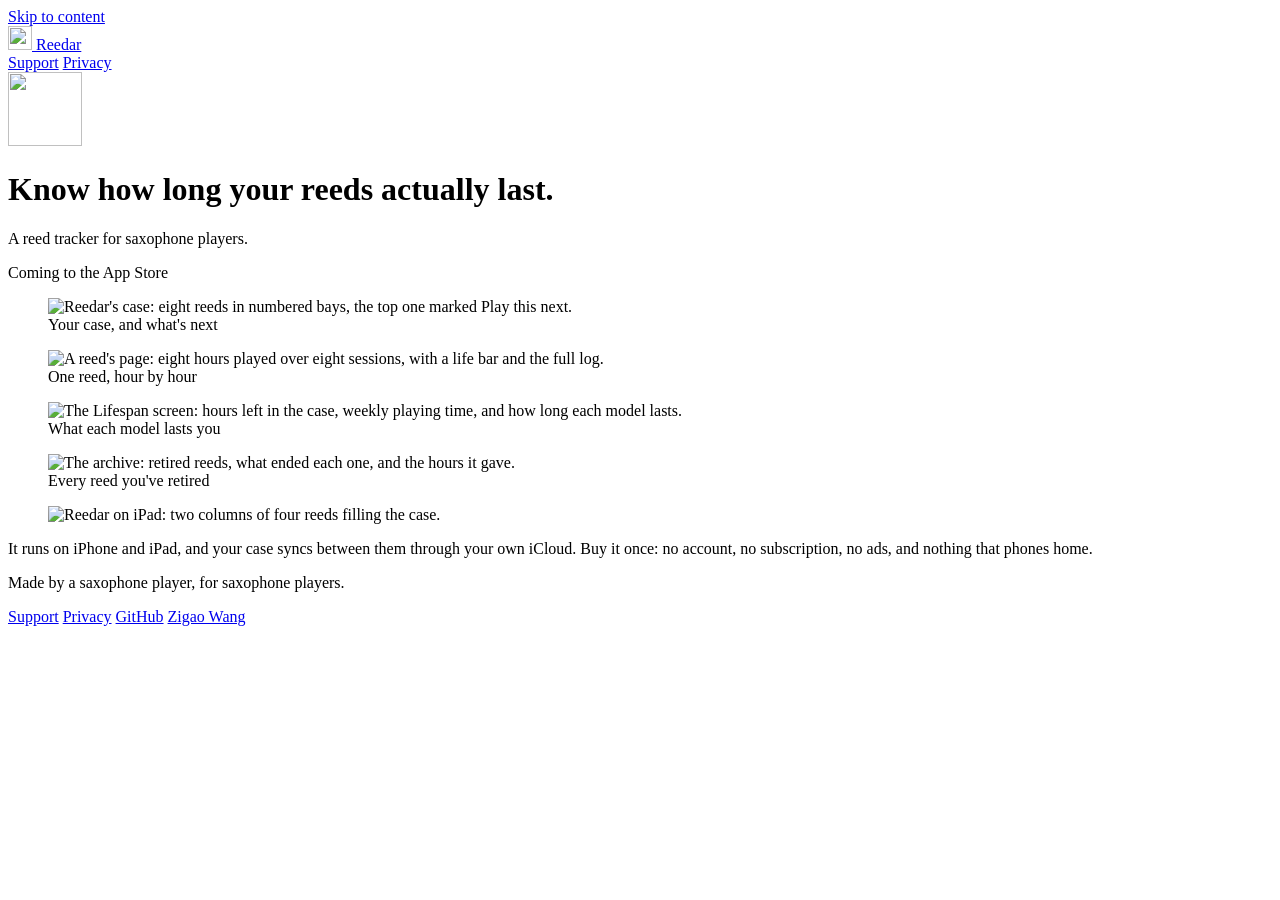
==== docs/index.html @ f0aa445f "feat: add the reedar.app website" ====
<!DOCTYPE html>
<html lang="en">
  <head>
    <meta charset="utf-8" />
    <meta name="viewport" content="width=device-width, initial-scale=1" />
    <title>Reedar — know how long your reeds actually last</title>
    <meta
      name="description"
      content="A reed tracker for saxophone players. Log what you play, retire reeds when they're done, and find out how long your reeds actually last. No account, no subscription, works offline."
    />
    <link rel="canonical" href="https://reedar.app/" />

    <meta property="og:type" content="website" />
    <meta property="og:site_name" content="Reedar" />
    <meta property="og:url" content="https://reedar.app/" />
    <meta property="og:title" content="Reedar — know how long your reeds actually last" />
    <meta
      property="og:description"
      content="A reed tracker for saxophone players. Log what you play, retire reeds when they're done, and find out how long your reeds actually last."
    />
    <meta property="og:image" content="https://reedar.app/assets/og.png" />
    <meta name="twitter:card" content="summary_large_image" />
    <meta name="theme-color" content="#0a0a0b" />

    <link rel="icon" href="/assets/favicon.png" sizes="64x64" />
    <link rel="apple-touch-icon" href="/assets/apple-touch-icon.png" />
    <link rel="stylesheet" href="/assets/styles.css" />

    <script type="application/ld+json">
      {
        "@context": "https://schema.org",
        "@type": "SoftwareApplication",
        "name": "Reedar",
        "applicationCategory": "MusicApplication",
        "operatingSystem": "iOS, iPadOS",
        "url": "https://reedar.app/",
        "description": "A reed tracker for saxophone players. Log what you play, retire reeds when they're done, and find out how long your reeds actually last.",
        "author": { "@type": "Person", "name": "Zigao Wang", "url": "https://www.zigao.wang" }
      }
    </script>
  </head>

  <body>
    <a class="skip" href="#main">Skip to content</a>

    <header>
      <div class="wrap">
        <a class="brand" href="/">
          <img src="/assets/icon.png" alt="" width="24" height="24" />
          <span class="wordmark">Reedar</span>
        </a>
        <nav>
          <a href="/support/">Support</a>
          <a href="/privacy/">Privacy</a>
        </nav>
      </div>
    </header>

    <main id="main">
      <div class="wrap">
        <div class="intro">
          <img src="/assets/icon.png" alt="" width="74" height="74" />
          <h1>Know how long your reeds actually last.</h1>
          <p>A reed tracker for saxophone players.</p>
          <p class="status">Coming to the App Store</p>
        </div>

        <div class="screens">
          <figure>
            <img src="/assets/shots/iphone-1-case.jpg" width="552" height="1200"
              alt="Reedar's case: eight reeds in numbered bays, the top one marked Play this next."
              loading="eager" decoding="async" />
            <figcaption>Your case, and what's next</figcaption>
          </figure>
          <figure>
            <img src="/assets/shots/iphone-2-reed.jpg" width="552" height="1200"
              alt="A reed's page: eight hours played over eight sessions, with a life bar and the full log."
              loading="lazy" decoding="async" />
            <figcaption>One reed, hour by hour</figcaption>
          </figure>
          <figure>
            <img src="/assets/shots/iphone-3-lifespan.jpg" width="552" height="1200"
              alt="The Lifespan screen: hours left in the case, weekly playing time, and how long each model lasts."
              loading="lazy" decoding="async" />
            <figcaption>What each model lasts you</figcaption>
          </figure>
          <figure>
            <img src="/assets/shots/iphone-4-archive.jpg" width="552" height="1200"
              alt="The archive: retired reeds, what ended each one, and the hours it gave."
              loading="lazy" decoding="async" />
            <figcaption>Every reed you've retired</figcaption>
          </figure>
        </div>

        <figure class="pad">
          <img src="/assets/shots/ipad-1-case.jpg" width="1600" height="1050"
            alt="Reedar on iPad: two columns of four reeds filling the case."
            loading="lazy" decoding="async" />
        </figure>

        <p class="closing">
          It runs on iPhone and iPad, and your case syncs between them through
          your own iCloud. Buy it once: no account, no subscription, no ads, and
          nothing that phones home.
        </p>
      </div>
    </main>

    <footer>
      <div class="wrap">
        <p>Made by a saxophone player, for saxophone players.</p>
        <nav>
          <a href="/support/">Support</a>
          <a href="/privacy/">Privacy</a>
          <a href="https://github.com/ZigaoWang/reedar">GitHub</a>
          <a href="https://www.zigao.wang">Zigao Wang</a>
        </nav>
      </div>
    </footer>
  </body>
</html>
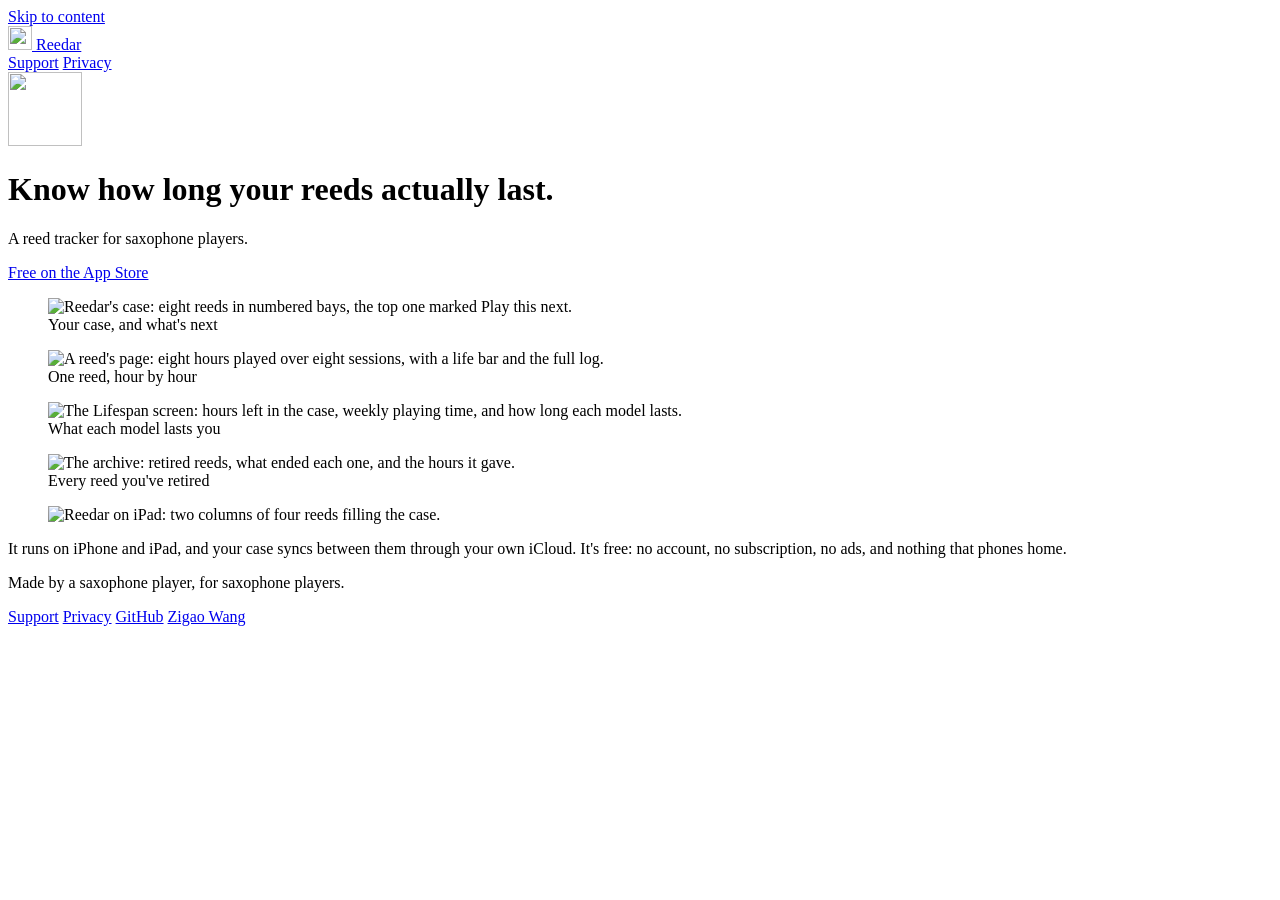
==== commit 0f7ab339: "docs: say the app is free and link the App Store on the site" ====
--- a/docs/index.html
+++ b/docs/index.html
@@ -6,7 +6,7 @@
     <title>Reedar — know how long your reeds actually last</title>
     <meta
       name="description"
-      content="A reed tracker for saxophone players. Log what you play, retire reeds when they're done, and find out how long your reeds actually last. No account, no subscription, works offline."
+      content="A free reed tracker for saxophone players. Log what you play, retire reeds when they're done, and find out how long your reeds actually last. No account, no subscription, works offline."
     />
     <link rel="canonical" href="https://reedar.app/" />
 
@@ -16,7 +16,7 @@
     <meta property="og:title" content="Reedar — know how long your reeds actually last" />
     <meta
       property="og:description"
-      content="A reed tracker for saxophone players. Log what you play, retire reeds when they're done, and find out how long your reeds actually last."
+      content="A free reed tracker for saxophone players. Log what you play, retire reeds when they're done, and find out how long your reeds actually last."
     />
     <meta property="og:image" content="https://reedar.app/assets/og.png" />
     <meta name="twitter:card" content="summary_large_image" />
@@ -34,7 +34,8 @@
         "applicationCategory": "MusicApplication",
         "operatingSystem": "iOS, iPadOS",
         "url": "https://reedar.app/",
-        "description": "A reed tracker for saxophone players. Log what you play, retire reeds when they're done, and find out how long your reeds actually last.",
+        "description": "A free reed tracker for saxophone players. Log what you play, retire reeds when they're done, and find out how long your reeds actually last.",
+        "offers": { "@type": "Offer", "price": "0", "priceCurrency": "USD" },
         "author": { "@type": "Person", "name": "Zigao Wang", "url": "https://www.zigao.wang" }
       }
     </script>
@@ -62,7 +63,10 @@
           <img src="/assets/icon.png" alt="" width="74" height="74" />
           <h1>Know how long your reeds actually last.</h1>
           <p>A reed tracker for saxophone players.</p>
-          <p class="status">Coming to the App Store</p>
+          <p class="status">
+            <a href="https://apps.apple.com/us/app/reedar-saxophone-reed-tracker/id6799631094">Free
+            on the App Store</a>
+          </p>
         </div>
 
         <div class="screens">
@@ -100,7 +104,7 @@
 
         <p class="closing">
           It runs on iPhone and iPad, and your case syncs between them through
-          your own iCloud. Buy it once: no account, no subscription, no ads, and
+          your own iCloud. It's free: no account, no subscription, no ads, and
           nothing that phones home.
         </p>
       </div>
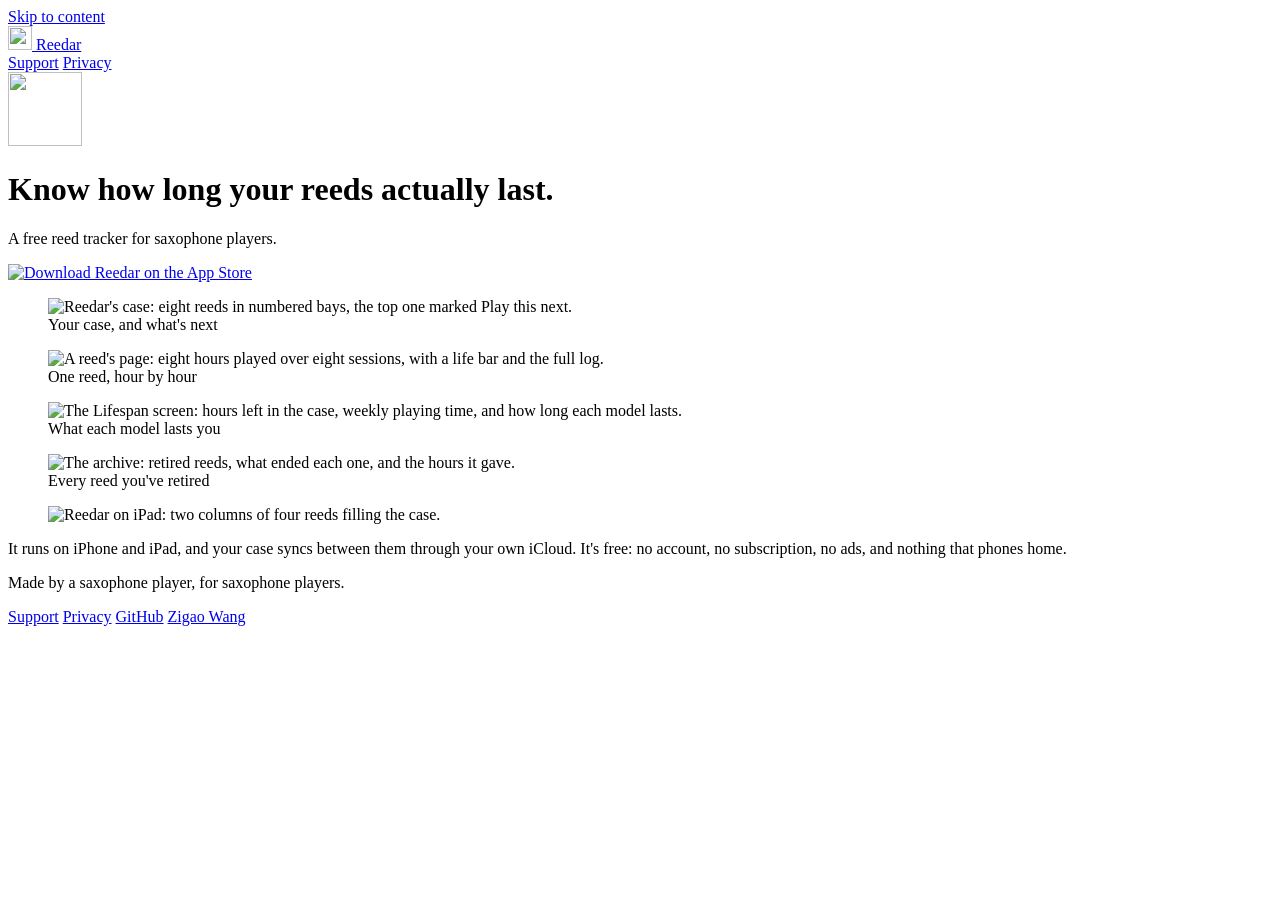
==== commit a062a61e: "docs: use Apple's App Store badge on the site" ====
--- a/docs/index.html
+++ b/docs/index.html
@@ -62,10 +62,12 @@
         <div class="intro">
           <img src="/assets/icon.png" alt="" width="74" height="74" />
           <h1>Know how long your reeds actually last.</h1>
-          <p>A reed tracker for saxophone players.</p>
+          <p>A free reed tracker for saxophone players.</p>
           <p class="status">
-            <a href="https://apps.apple.com/us/app/reedar-saxophone-reed-tracker/id6799631094">Free
-            on the App Store</a>
+            <a href="https://apps.apple.com/us/app/reedar-saxophone-reed-tracker/id6799631094">
+              <img src="/assets/app-store-badge.svg" width="120" height="40"
+                alt="Download Reedar on the App Store" />
+            </a>
           </p>
         </div>
 
